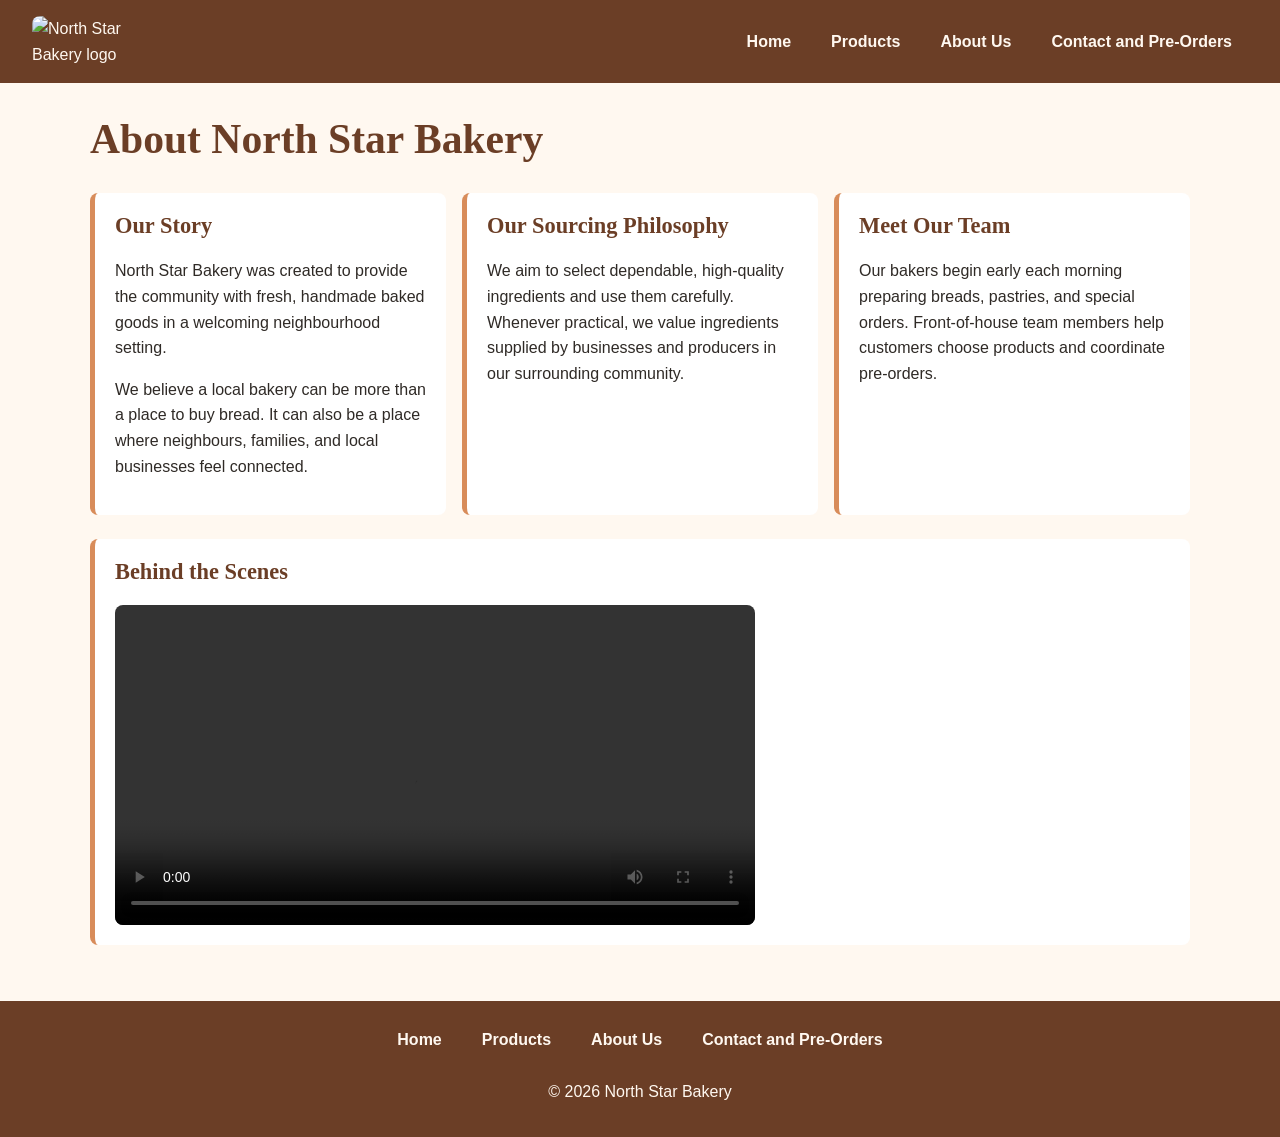
==== about.html @ cc6c5981 "First commit of Norht-Star-Bakery" ====
<!DOCTYPE html>
<html lang="en">
<head>
    <meta charset="UTF-8">
    <meta name="viewport" content="width=device-width, initial-scale=1.0">
    <title>North Star Bakery | About Us</title>
    <link rel="stylesheet" href="styles.css">
</head>
<body>
    <header>
        <img src="images/bakery-logo.png" alt="North Star Bakery logo">
        <nav aria-label="Primary">
            <ul>
                <li><a href="index.html">Home</a></li>
                <li><a href="products.html">Products</a></li>
                <li><a href="about.html">About Us</a></li>
                <li><a href="contact.html">Contact and Pre-Orders</a></li>
            </ul>
        </nav>
    </header>

    <main>
        <h1>About North Star Bakery</h1>
        <div class="info-grid">
            <section>
                <h2>Our Story</h2>
                <p>North Star Bakery was created to provide the community with fresh, handmade baked goods in a welcoming neighbourhood setting.</p>
                <p>We believe a local bakery can be more than a place to buy bread. It can also be a place where neighbours, families, and local businesses feel connected.</p>
            </section>

            <section>
                <h2>Our Sourcing Philosophy</h2>
                <p>We aim to select dependable, high-quality ingredients and use them carefully. Whenever practical, we value ingredients supplied by businesses and producers in our surrounding community.</p>
            </section>

            <section>
                <h2>Meet Our Team</h2>
                <p>Our bakers begin early each morning preparing breads, pastries, and special orders. Front-of-house team members help customers choose products and coordinate pre-orders.</p>
            </section>
        </div>

        <section>
            <h2>Behind the Scenes</h2>
            <video controls width="640">
                <source src="media/bakery-behind-scenes.mp4" type="video/mp4">
                Your browser does not support the video element. Contact North Star Bakery to learn more about how our baked goods are prepared.
            </video>
        </section>
    </main>

    <footer>
        <nav aria-label="Footer">
            <ul>
                <li><a href="index.html">Home</a></li>
                <li><a href="products.html">Products</a></li>
                <li><a href="about.html">About Us</a></li>
                <li><a href="contact.html">Contact and Pre-Orders</a></li>
            </ul>
        </nav>
        <p>&copy; 2026 North Star Bakery</p>
    </footer>
</body>
</html>
---- styles.css ----
:root {
    --cream: #fff8f0;
    --brown: #6b3e26;
    --peach: #d88c5a;
    --charcoal: #2f2a26;
}

* {
    box-sizing: border-box;
}

body {
    margin: 0;
    background: var(--cream);
    color: var(--charcoal);
    font-family: Arial, Helvetica, sans-serif;
    line-height: 1.6;
}

header,
footer {
    background: var(--brown);
    color: var(--cream);
    padding: 1rem;
}

header {
    display: flex;
    flex-direction: column;
    align-items: center;
    gap: 1rem;
}

header > img {
    width: 120px;
    height: auto;
}

nav ul {
    display: flex;
    flex-direction: column;
    gap: 0.5rem;
    margin: 0;
    padding: 0;
    list-style: none;
}

nav a {
    display: flex;
    min-height: 44px;
    align-items: center;
    justify-content: center;
    padding: 0.65rem 1rem;
    color: var(--cream);
    font-weight: 700;
    text-decoration: none;
    border-radius: 0.35rem;
}

nav a:hover,
nav a:focus {
    background: var(--peach);
    color: var(--charcoal);
    text-decoration: underline;
}

main {
    width: min(100% - 2rem, 1100px);
    margin: 0 auto;
    padding: 2rem 0;
}

h1,
h2 {
    font-family: Georgia, "Times New Roman", serif;
    color: var(--brown);
    line-height: 1.2;
}

h1 {
    margin-top: 0;
    font-size: 2rem;
}

h2 {
    margin-top: 0;
    font-size: 1.4rem;
}

section {
    margin-bottom: 1.5rem;
    padding: 1.25rem;
    background: #ffffff;
    border-left: 5px solid var(--peach);
    border-radius: 0.5rem;
}

img,
picture img,
video {
    display: block;
    max-width: 100%;
    height: auto;
    border-radius: 0.5rem;
}

figure {
    margin: 0;
}

figcaption {
    margin-top: 0.5rem;
    font-style: italic;
}

.audio-block audio {
    width: 100%;
}

.product-grid,
.info-grid {
    display: flex;
    flex-direction: column;
    gap: 1rem;
}

form {
    display: flex;
    flex-direction: column;
    gap: 1rem;
}

fieldset {
    border: 2px solid var(--peach);
    border-radius: 0.5rem;
    padding: 1rem;
}

legend {
    padding: 0 0.4rem;
    color: var(--brown);
    font-family: Georgia, "Times New Roman", serif;
    font-weight: 700;
}

label {
    font-weight: 700;
}

input,
textarea,
select,
button {
    width: 100%;
    min-height: 44px;
    margin-top: 0.25rem;
    padding: 0.65rem;
    font: inherit;
}

input[type="radio"] {
    width: auto;
    min-height: auto;
    margin-right: 0.4rem;
}

.radio-option {
    display: flex;
    align-items: center;
    min-height: 44px;
}

button {
    border: 0;
    border-radius: 0.35rem;
    background: var(--brown);
    color: var(--cream);
    font-weight: 700;
    cursor: pointer;
}

button:hover,
button:focus {
    background: var(--peach);
    color: var(--charcoal);
}

footer {
    text-align: center;
}

footer nav {
    margin-bottom: 1rem;
}

@media (min-width: 768px) {
    header {
        flex-direction: row;
        justify-content: space-between;
        padding: 1rem 2rem;
    }

    nav ul {
        flex-direction: row;
        flex-wrap: wrap;
        justify-content: center;
    }

    h1 {
        font-size: 2.6rem;
    }

    .product-grid,
    .info-grid {
        flex-direction: row;
        flex-wrap: wrap;
    }

    .product-grid > section,
    .info-grid > section {
        flex: 1 1 300px;
    }

    form {
        max-width: 760px;
    }

    footer nav ul {
        justify-content: center;
    }
}
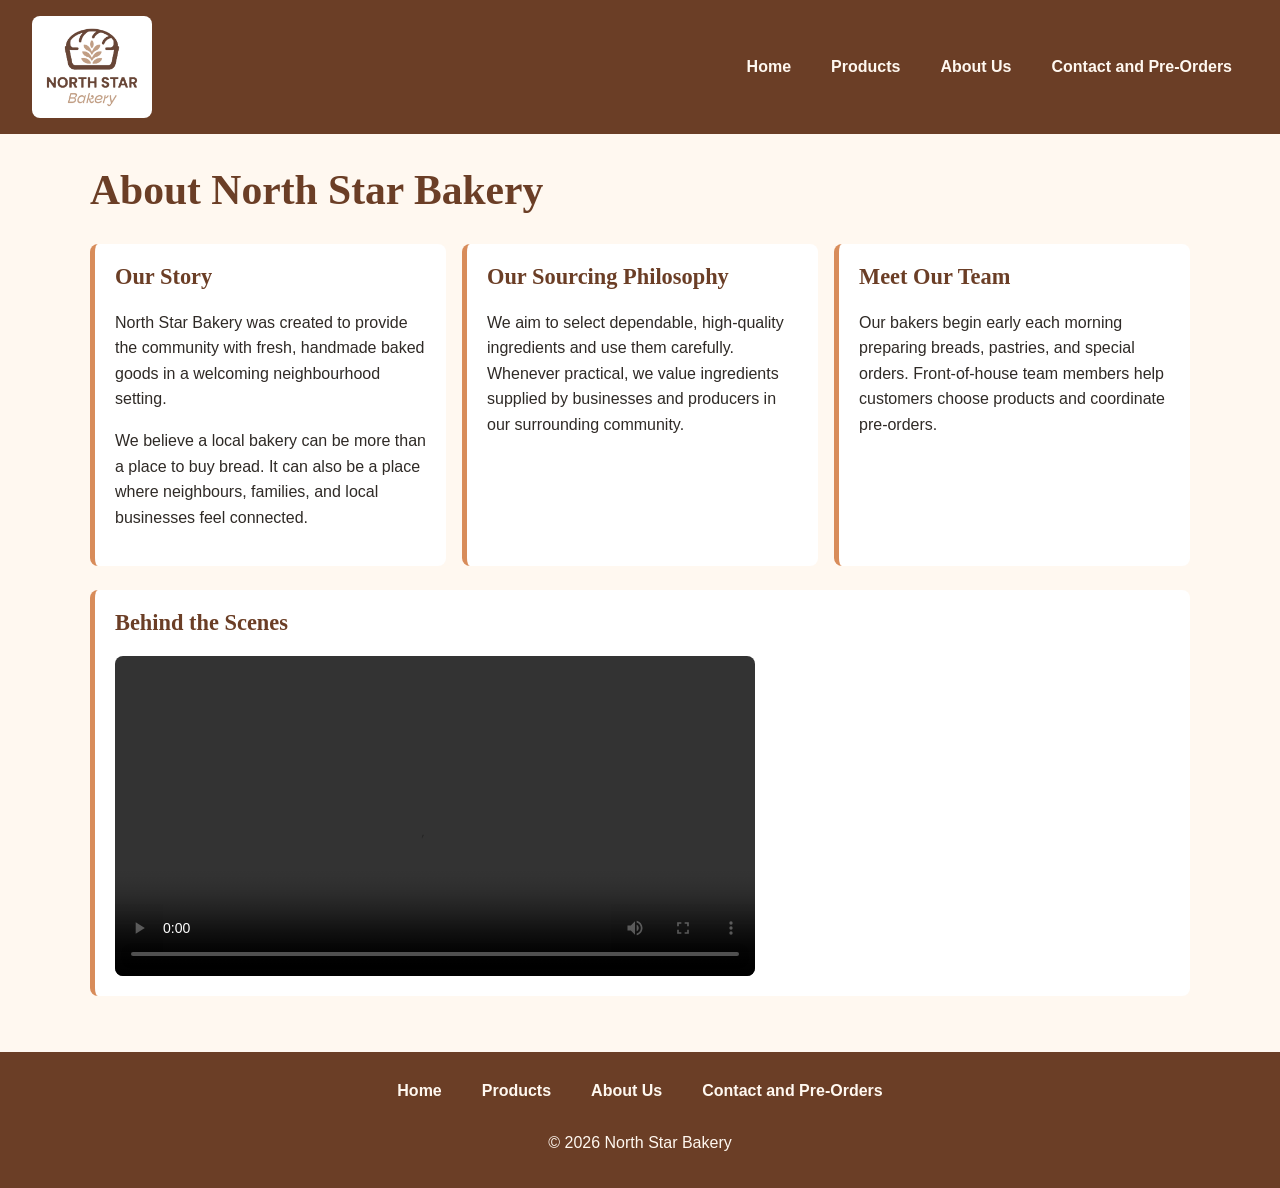
==== commit 9f3f1371: "images extensions corrected" ====
--- a/about.html
+++ b/about.html
@@ -8,7 +8,7 @@
 </head>
 <body>
     <header>
-        <img src="images/bakery-logo.png" alt="North Star Bakery logo">
+        <img src="images/bakery-logo_c.png" alt="North Star Bakery logo">
         <nav aria-label="Primary">
             <ul>
                 <li><a href="index.html">Home</a></li>
@@ -42,7 +42,7 @@
         <section>
             <h2>Behind the Scenes</h2>
             <video controls width="640">
-                <source src="media/bakery-behind-scenes.mp4" type="video/mp4">
+                <source src="media/bakery-behind-scenes_c.mp4" type="video/mp4">
                 Your browser does not support the video element. Contact North Star Bakery to learn more about how our baked goods are prepared.
             </video>
         </section>
